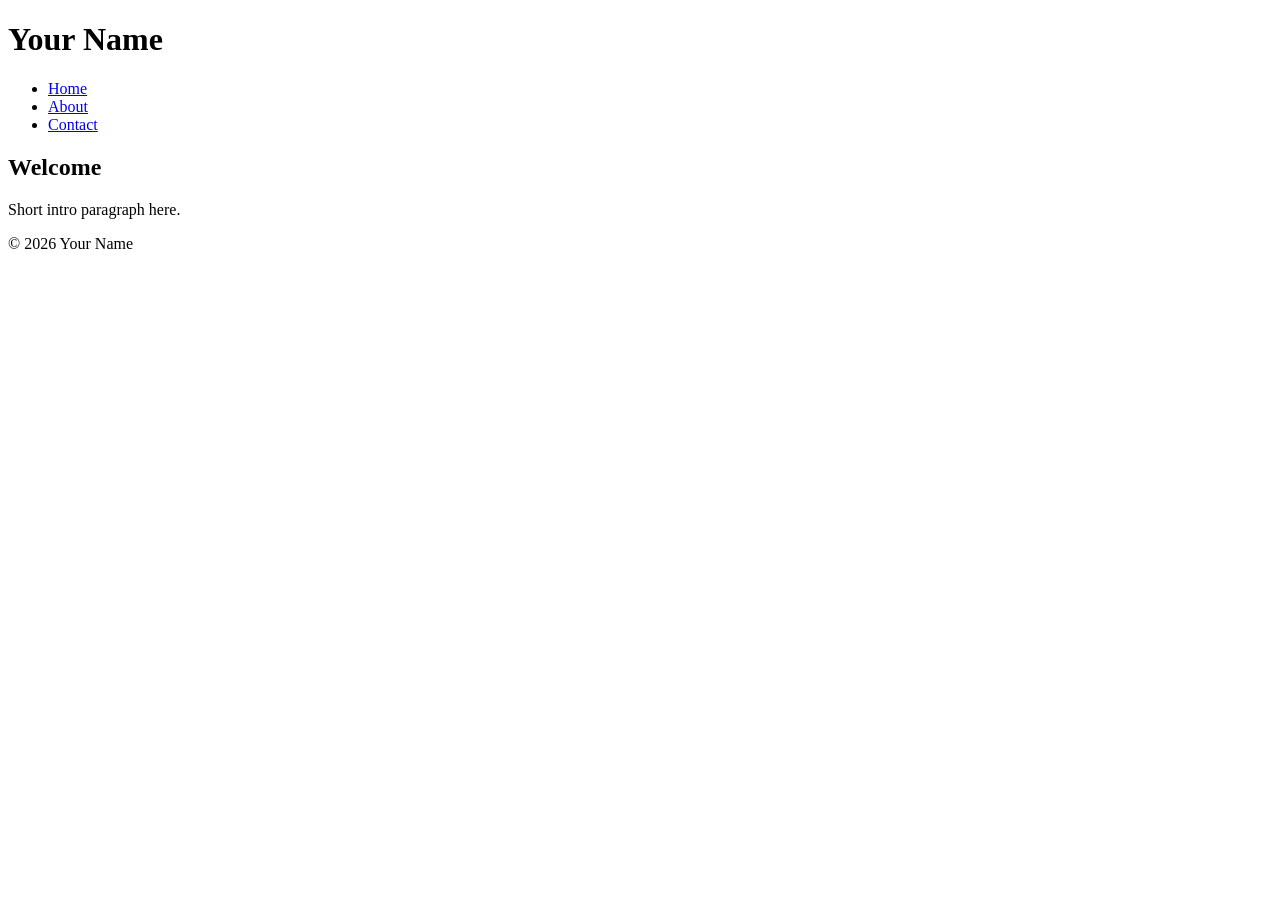
==== index.html @ 5c166d1f "Module 2 Ex 1: semantic three-page site" ====
<!DOCTYPE html>
<html lang="en">
<head>
<meta charset="UTF-8">
<meta name="viewport" content="width=device-width, initial-scale=1">
<title>Home | Your Name</title>
</head>
<body>
<header>
<h1>Your Name</h1>
<nav>
<ul>
<li><a href="index.html">Home</a></li>
<li><a href="about.html">About</a></li>
<li><a href="contact.html">Contact</a></li>
</ul>
</nav>
</header>
<main>
<article>
<h2>Welcome</h2>
<p>Short intro paragraph here.</p>
</article>
</main>
<footer>
<p>&copy; 2026 Your Name</p>
</footer>
</body>
</html>
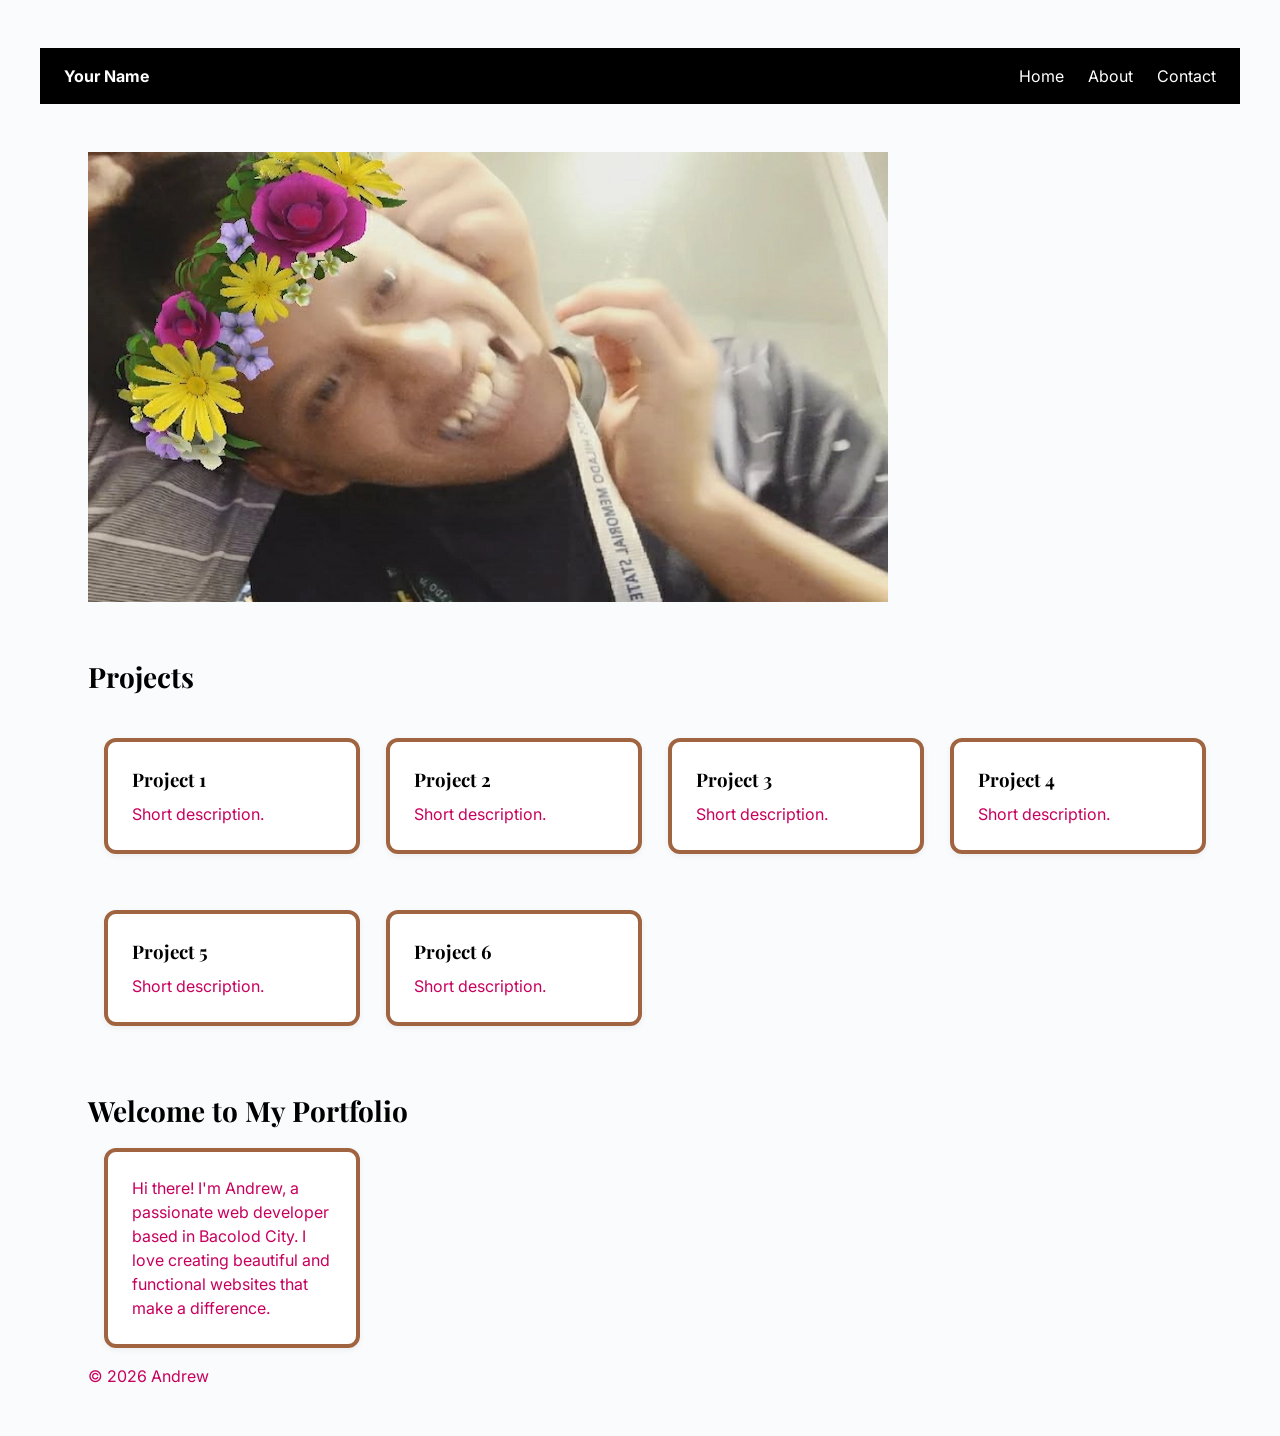
==== commit c73ba200: "Update for mobile testing" ====
--- a/index.html
+++ b/index.html
@@ -1,15 +1,31 @@
 <!DOCTYPE html>
 <html lang="en">
 <head>
+    <link rel="stylesheet" href="css/styles.css">
+    <link rel="preconnect" href="https://fonts.googleapis.com">
+<link
+href="https://fonts.googleapis.com/css2?family=Inter:wght@400;600&family=Playfair+Displa
+y:wght@700&display=swap" rel="stylesheet">
 <meta charset="UTF-8">
 <meta name="viewport" content="width=device-width, initial-scale=1">
-<title>Home | Your Name</title>
+<title>Home | Andrew</title>
+<meta name="description" content="A one-sentence 150-char summary specific to this
+page.">
+<link rel="canonical" href="https://127.0.0.1:5500/index.html">
+<!-- Open Graph -->
+<meta property="og:type" content="website">
+<meta property="og:title" content="Home | Your Name">
+<meta property="og:description" content="Same as meta description or slightly shorter.">
+<meta property="og:image" content="https://127.0.0.1:5500/assets/hero-md.jpg">
+<meta property="og:url" content="https://127.0.0.1:5500/index.html">
+<!-- Twitter Card -->
+<meta name="twitter:card" content="summary_large_image">
 </head>
 <body>
-<header>
-<h1>Your Name</h1>
+<header class="site-header">
+<a href="index.html" class="logo">Your Name</a>
 <nav>
-<ul>
+<ul class="nav-links">
 <li><a href="index.html">Home</a></li>
 <li><a href="about.html">About</a></li>
 <li><a href="contact.html">Contact</a></li>
@@ -17,13 +33,34 @@
 </nav>
 </header>
 <main>
+   
+<picture>
+    <source type="image/webp"
+    srcset="assets/hero-sm.webp 400w, assets/hero-md.webp 800w, assets/hero-lg.webp 1600w"
+    sizes="(max-width: 600px) 90vw, 800px">
+    <img src="assets/hero-md.webp"
+    alt="Kartein being kartein."
+    width="800" height="450"
+    loading="lazy">
+</picture>
+ <section class="projects">
+<h2>Projects</h2>
+<div class="grid">
+<article class="card"><h3>Project 1</h3><p>Short description.</p></article>
+<article class="card"><h3>Project 2</h3><p>Short description.</p></article>
+<article class="card"><h3>Project 3</h3><p>Short description.</p></article>
+<article class="card"><h3>Project 4</h3><p>Short description.</p></article>
+<article class="card"><h3>Project 5</h3><p>Short description.</p></article>
+<article class="card"><h3>Project 6</h3><p>Short description.</p></article>
+</div>
+</section>
 <article>
-<h2>Welcome</h2>
-<p>Short intro paragraph here.</p>
+    <h2>Welcome to My Portfolio</h2>
+    <div class="card"> <p>Hi there! I'm Andrew, a passionate web developer based in Bacolod City. I love creating beautiful and functional websites that make a difference.</p> </div>
 </article>
 </main>
-<footer>
-<p>&copy; 2026 Your Name</p>
+<footer>    
+<p>&copy; 2026 Andrew</p>
 </footer>
 </body>
 </html>
--- a/css/styles.css
+++ b/css/styles.css
@@ -0,0 +1,84 @@
+:root {
+    --clr-navy: #000000;
+    --clr-accent: #a06540;
+    --clr-text: #c8005d;
+    --clr-muted: #5B6472;
+    --clr-bg: #FAFBFD;
+    --font-body: "Inter", system-ui, sans-serif;
+    --font-heading: "Playfair Display", Georgia, serif;
+    --space-xs: 0.5rem;
+    --space-sm: 1rem;
+    --space-md: 1.5rem;
+    --space-lg: 3rem;
+    }
+    * { box-sizing: border-box; margin: 0; padding: 0; }
+body {
+    font-family: var(--font-body);
+    color: var(--clr-text);
+    background: var(--clr-bg);
+    line-height: 1.5;
+    padding: var(--space-lg);
+    max-width: 1200px;
+    margin: 0 auto;
+    }
+    h1, h2, h3 { font-family: var(--font-heading); color: var(--clr-navy); }
+    h1 { font-size: clamp(2rem, 5vw, 3.5rem); margin-bottom: var(--space-md); }
+    h2 { font-size: 1.75rem; margin: var(--space-lg) 0 var(--space-sm); }
+
+    a { color: var(--clr-accent); }
+
+.card-grid {
+  display: grid;
+  grid-template-columns: repeat(auto-fit, minmax(280px, 1fr));
+  gap: var(--space-md);
+}
+
+.card {
+  padding: var(--space-md);
+  background: var(--clr-bg);
+  border: 1px solid var(--clr-muted);
+  border-radius: 8px;
+}
+
+    .card {
+width: 200px;
+padding: 24px;
+border: 4px solid var(--clr-accent);
+margin: 16px;
+background: white;
+}
+
+.card { box-sizing: content-box; }
+
+.site-header {
+display: flex;
+align-items: center;
+justify-content: space-between;
+padding: var(--space-sm) var(--space-md);
+background: var(--clr-navy);
+color: white;
+max-width: none;
+margin: 0 -3rem var(--space-lg);
+}
+.site-header .logo { color: white; font-weight: 700; text-decoration: none; }
+.nav-links {
+list-style: none;
+display: flex;
+gap: var(--space-md);
+}
+.nav-links a { color: white; text-decoration: none; }
+.nav-links a:hover { color: var(--clr-accent); }
+
+.grid {
+display: grid;
+grid-template-columns: repeat(auto-fit, minmax(220px, 1fr));
+gap: var(--space-md);
+margin-top: var(--space-md);
+}
+.card {
+padding: var(--space-md);
+border-radius: 12px;
+background: white;
+box-shadow: 0 2px 6px rgba(0,0,0,0.06);
+}
+.card h3 { color: var(--clr-navy); margin-bottom: var(--space-xs); }
